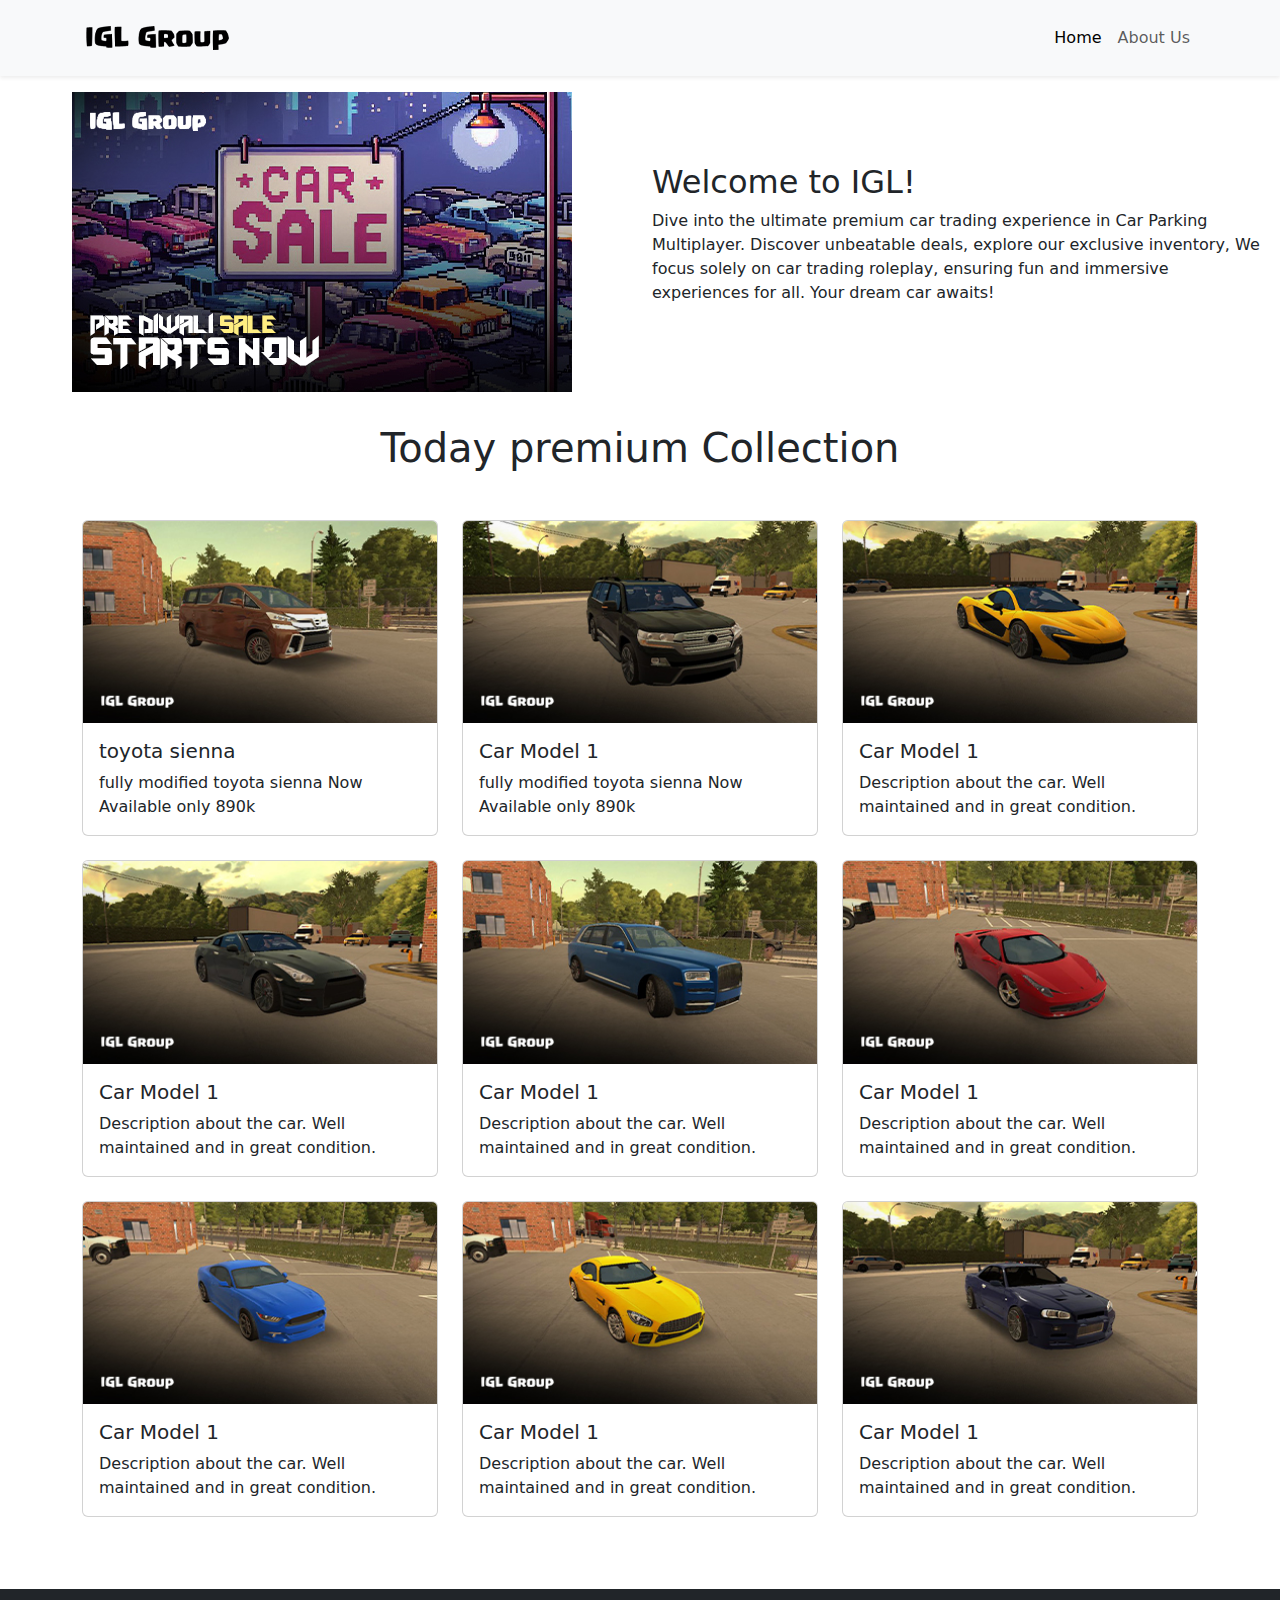
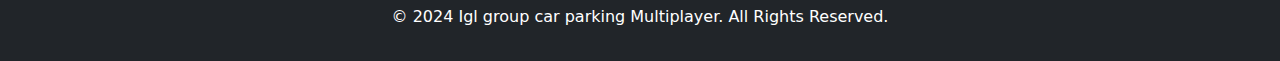
==== index.html @ 70cc962f "Update index.html" ====
<!DOCTYPE html>
<html lang="en">
<head>
  <meta charset="UTF-8">
  <meta name="google-site-verification" content="I8lq9rUm95ZLtL4LjqitVPjAAVcSzrdKgOOtCJ0Vs0A" />
  <meta name="viewport" content="width=device-width, initial-scale=1.0">
  <meta name="description" content="
  Welcome to IGL, your trusted car trading hub in Car Parking Multiplayer! Buy and sell premium vehicles at unbeatable prices. Read more....">
  <meta name="keywords" content="IGL car trading, Car Parking Multiplayer, Car enthusiast community, Roleplay car trading, Car trader roleplay, Car dealer game, Virtual car trader,">
  <title>IGL Premium Car Trading: Unbeatable Deals in Car Parking Multiplayer</title>
  <link href="https://cdn.jsdelivr.net/npm/bootstrap@5.3.0-alpha1/dist/css/bootstrap.min.css" rel="stylesheet">
  <link rel="stylesheet" href="css/styles.css">
  <!--Start of Tawk.to Script-->
  <script type="text/javascript">
  var Tawk_API=Tawk_API||{}, Tawk_LoadStart=new Date();
  (function(){
  var s1=document.createElement("script"),s0=document.getElementsByTagName("script")[0];
  s1.async=true;
  s1.src='https://embed.tawk.to/671a05fb4304e3196ad77f7e/1iauqeoj2';
  s1.charset='UTF-8';
  s1.setAttribute('crossorigin','*');
  s0.parentNode.insertBefore(s1,s0);
  })();
  </script>
<!--End of Tawk.to Script-->
</head>
<body>

  <!-- Header Section with Logo and Navigation -->
  <header>
    <nav class="navbar navbar-expand-lg navbar-light bg-light shadow-sm">
      <div class="container">
        <a class="navbar-brand" href="#">
          <img src="images/logo.png" alt="Logo" class="logo">
        </a>
        <button class="navbar-toggler" type="button" data-bs-toggle="collapse" data-bs-target="#navbarNav" aria-controls="navbarNav" aria-expanded="false" aria-label="Toggle navigation">
          <span class="navbar-toggler-icon"></span>
        </button>
        <div class="collapse navbar-collapse" id="navbarNav">
          <ul class="navbar-nav ms-auto">
            <li class="nav-item">
              <a class="nav-link active" aria-current="page" href="#">Home</a>
            </li>
            <li class="nav-item">
              <a class="nav-link" href="about.html">About Us</a>
            </li>
          </ul>
        </div>
      </div>
    </nav>
  </header>

  <!-- Advertisement Section with Image -->
  <div class="container-fluid p-3 mb-3 ad-section d-flex align-items-center justify-content-center">
    <div class="row align-items-center">
      <div class="col-md-6 text-center">
        <img src="images/ad.jpg" alt="Ad Image" class="ad-image img-fluid">
      </div>
      <div class="col-md-6 text-center text-md-start">
        <h2 class="ad-title">Welcome to IGL!</h2>
        <p class="ad-description">Dive into the ultimate premium car trading experience in Car Parking Multiplayer. Discover unbeatable deals, explore our exclusive inventory, We focus solely on car trading roleplay, ensuring fun and immersive experiences for all. Your dream car awaits!</p>
      </header></p>
      </div>
    </div>
  </div>

  <!-- Car Collection Section -->
  <div class="container">
    <h1 class="text-center mb-5">Today premium Collection</h1>
    <div class="row">

      <!-- Car Card Template -->
      <div class="col-md-4 mb-4">
        <div class="card hover-effect">
          <img src="images/image1.jpg" class="card-img-top" alt="Car Image">
          <div class="card-body">
            <h5 class="card-title">toyota sienna</h5>
            <p class="card-text">fully modified toyota sienna Now Available only 890k</p>
          </div>
        </div>
      </div>
      <div class="col-md-4 mb-4">
        <div class="card hover-effect">
          <img src="images/image2.jpg" class="card-img-top" alt="Car Image">
          <div class="card-body">
            <h5 class="card-title">Car Model 1</h5>
            <p class="card-text">fully modified toyota sienna Now Available only 890k</p>
          </div>
        </div>
      </div>
      <div class="col-md-4 mb-4">
        <div class="card hover-effect">
          <img src="images/image3.jpg" class="card-img-top" alt="Car Image">
          <div class="card-body">
            <h5 class="card-title">Car Model 1</h5>
            <p class="card-text">Description about the car. Well maintained and in great condition.</p>
          </div>
        </div>
      </div>
      <div class="col-md-4 mb-4">
        <div class="card hover-effect">
          <img src="images/image4.jpg" class="card-img-top" alt="Car Image">
          <div class="card-body">
            <h5 class="card-title">Car Model 1</h5>
            <p class="card-text">Description about the car. Well maintained and in great condition.</p>
            
          </div>
        </div>
      </div>
      <div class="col-md-4 mb-4">
        <div class="card hover-effect">
          <img src="images/image5.jpg" class="card-img-top" alt="Car Image">
          <div class="card-body">
            <h5 class="card-title">Car Model 1</h5>
            <p class="card-text">Description about the car. Well maintained and in great condition.</p>
          </div>
        </div>
      </div>
      <div class="col-md-4 mb-4">
        <div class="card hover-effect">
          <img src="images/image6.jpg" class="card-img-top" alt="Car Image">
          <div class="card-body">
            <h5 class="card-title">Car Model 1</h5>
            <p class="card-text">Description about the car. Well maintained and in great condition.</p>
          </div>
        </div>
      </div>
      <div class="col-md-4 mb-4">
        <div class="card hover-effect">
          <img src="images/image7.jpg" class="card-img-top" alt="Car Image">
          <div class="card-body">
            <h5 class="card-title">Car Model 1</h5>
            <p class="card-text">Description about the car. Well maintained and in great condition.</p>
          </div>
        </div>
      </div>
      <div class="col-md-4 mb-4">
        <div class="card hover-effect">
          <img src="images/image8.jpg" class="card-img-top" alt="Car Image">
          <div class="card-body">
            <h5 class="card-title">Car Model 1</h5>
            <p class="card-text">Description about the car. Well maintained and in great condition.</p>
          </div>
        </div>
      </div>
      <div class="col-md-4 mb-4">
        <div class="card hover-effect">
          <img src="images/image9.jpg" class="card-img-top" alt="Car Image">
          <div class="card-body">
            <h5 class="card-title">Car Model 1</h5>
            <p class="card-text">Description about the car. Well maintained and in great condition.</p>
          </div>
        </div>
      </div>
      <!-- Repeat this for 9 more car cards -->
      <!-- Car Card 2 to 10 would go here, you can just copy the template and change the car image and description accordingly -->

    </div>
  </div>

  <!-- Footer -->
  <footer class="bg-dark text-white text-center py-3 mt-5">
    <p>&copy; 2024 Igl group car parking Multiplayer. All Rights Reserved.</p>
  </footer>

  <script src="https://cdn.jsdelivr.net/npm/bootstrap@5.3.0-alpha1/dist/js/bootstrap.bundle.min.js"></script>
</body>
</html>
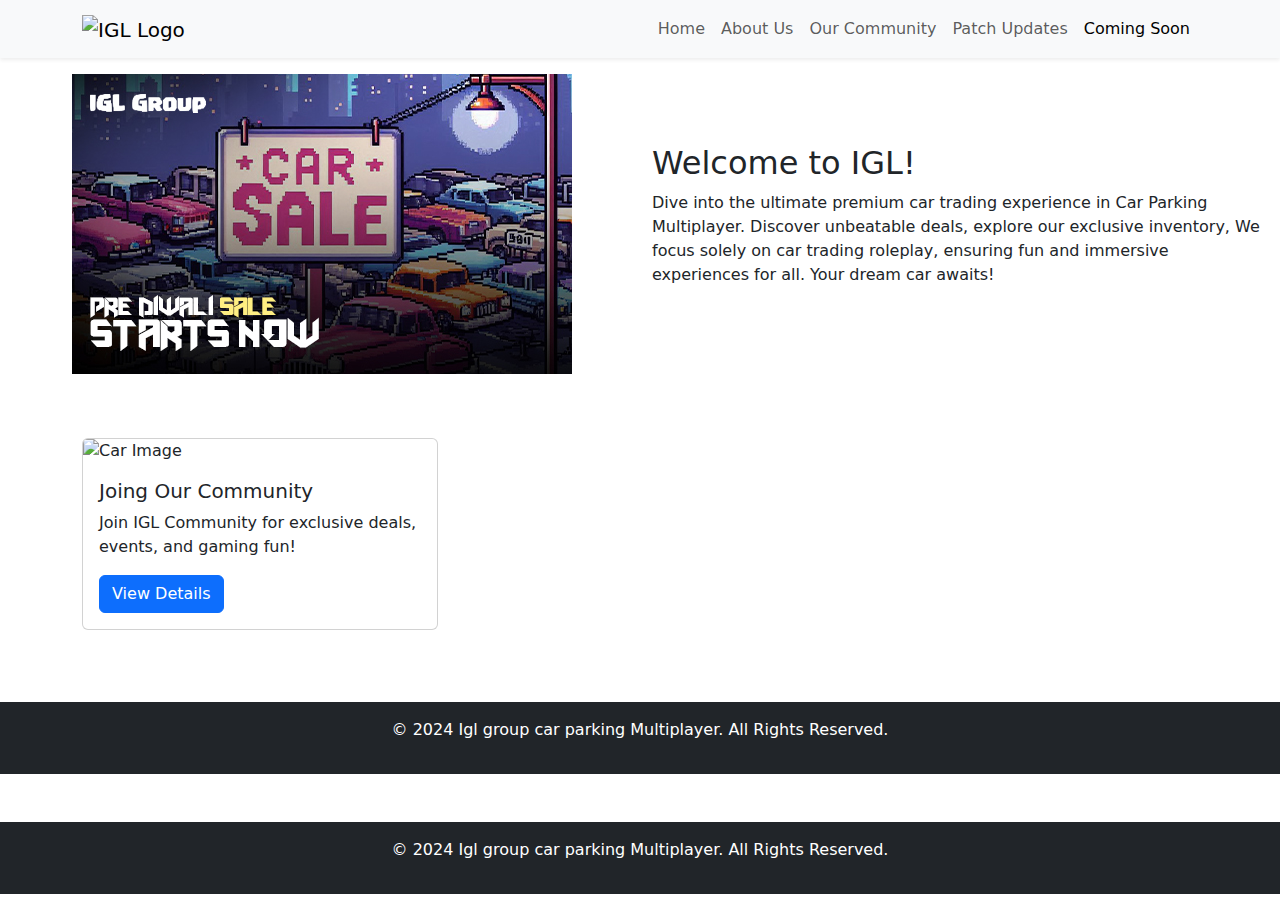
==== commit 7d9f27f0: "Update index.html" ====
--- a/index.html
+++ b/index.html
@@ -10,46 +10,37 @@
   <title>IGL Premium Car Trading: Unbeatable Deals in Car Parking Multiplayer</title>
   <link href="https://cdn.jsdelivr.net/npm/bootstrap@5.3.0-alpha1/dist/css/bootstrap.min.css" rel="stylesheet">
   <link rel="stylesheet" href="css/styles.css">
-  <!--Start of Tawk.to Script-->
-  <script type="text/javascript">
-  var Tawk_API=Tawk_API||{}, Tawk_LoadStart=new Date();
-  (function(){
-  var s1=document.createElement("script"),s0=document.getElementsByTagName("script")[0];
-  s1.async=true;
-  s1.src='https://embed.tawk.to/671a05fb4304e3196ad77f7e/1iauqeoj2';
-  s1.charset='UTF-8';
-  s1.setAttribute('crossorigin','*');
-  s0.parentNode.insertBefore(s1,s0);
-  })();
-  </script>
-<!--End of Tawk.to Script-->
 </head>
 <body>
-
-  <!-- Header Section with Logo and Navigation -->
-  <header>
-    <nav class="navbar navbar-expand-lg navbar-light bg-light shadow-sm">
-      <div class="container">
-        <a class="navbar-brand" href="#">
-          <img src="images/logo.png" alt="Logo" class="logo">
+  <nav class="navbar navbar-expand-lg navbar-light bg-light shadow-sm">
+    <div class="container">
+        <a class="navbar-brand" href="index.html">
+          <img src="images/igl-logo.png" alt="IGL Logo" class="logo" width="150">
         </a>
         <button class="navbar-toggler" type="button" data-bs-toggle="collapse" data-bs-target="#navbarNav" aria-controls="navbarNav" aria-expanded="false" aria-label="Toggle navigation">
-          <span class="navbar-toggler-icon"></span>
+            <span class="navbar-toggler-icon"></span>
         </button>
         <div class="collapse navbar-collapse" id="navbarNav">
-          <ul class="navbar-nav ms-auto">
-            <li class="nav-item">
-              <a class="nav-link active" aria-current="page" href="#">Home</a>
-            </li>
-            <li class="nav-item">
-              <a class="nav-link" href="about.html">About Us</a>
-            </li>
-          </ul>
+            <ul class="navbar-nav ms-auto">
+                <li class="nav-item">
+                    <a class="nav-link" href="index.html">Home</a>
+                </li>
+                <li class="nav-item">
+                  <a class="nav-link" href="about.html">About Us</a>
+                </li>
+                <li class="nav-item">
+                    <a class="nav-link" href="community.html">Our Community</a>
+                </li>
+                <li class="nav-item">
+                    <a class="nav-link" href="updates.html">Patch Updates</a>
+                </li>
+                <li class="nav-item">
+                    <a class="nav-link active" href="coming-soon.html">Coming Soon</a>
+                </li>
+            </ul>
         </div>
-      </div>
-    </nav>
-  </header>
-
+    </div>
+</nav>
   <!-- Advertisement Section with Image -->
   <div class="container-fluid p-3 mb-3 ad-section d-flex align-items-center justify-content-center">
     <div class="row align-items-center">
@@ -66,89 +57,17 @@
 
   <!-- Car Collection Section -->
   <div class="container">
-    <h1 class="text-center mb-5">Today premium Collection</h1>
+    <h1 class="text-center mb-5"></h1>
     <div class="row">
 
       <!-- Car Card Template -->
       <div class="col-md-4 mb-4">
         <div class="card hover-effect">
-          <img src="images/image1.jpg" class="card-img-top" alt="Car Image">
+          <img src="https://via.placeholder.com/350x200" class="card-img-top" alt="Car Image">
           <div class="card-body">
-            <h5 class="card-title">toyota sienna</h5>
-            <p class="card-text">fully modified toyota sienna Now Available only 890k</p>
-          </div>
-        </div>
-      </div>
-      <div class="col-md-4 mb-4">
-        <div class="card hover-effect">
-          <img src="images/image2.jpg" class="card-img-top" alt="Car Image">
-          <div class="card-body">
-            <h5 class="card-title">Car Model 1</h5>
-            <p class="card-text">fully modified toyota sienna Now Available only 890k</p>
-          </div>
-        </div>
-      </div>
-      <div class="col-md-4 mb-4">
-        <div class="card hover-effect">
-          <img src="images/image3.jpg" class="card-img-top" alt="Car Image">
-          <div class="card-body">
-            <h5 class="card-title">Car Model 1</h5>
-            <p class="card-text">Description about the car. Well maintained and in great condition.</p>
-          </div>
-        </div>
-      </div>
-      <div class="col-md-4 mb-4">
-        <div class="card hover-effect">
-          <img src="images/image4.jpg" class="card-img-top" alt="Car Image">
-          <div class="card-body">
-            <h5 class="card-title">Car Model 1</h5>
-            <p class="card-text">Description about the car. Well maintained and in great condition.</p>
-            
-          </div>
-        </div>
-      </div>
-      <div class="col-md-4 mb-4">
-        <div class="card hover-effect">
-          <img src="images/image5.jpg" class="card-img-top" alt="Car Image">
-          <div class="card-body">
-            <h5 class="card-title">Car Model 1</h5>
-            <p class="card-text">Description about the car. Well maintained and in great condition.</p>
-          </div>
-        </div>
-      </div>
-      <div class="col-md-4 mb-4">
-        <div class="card hover-effect">
-          <img src="images/image6.jpg" class="card-img-top" alt="Car Image">
-          <div class="card-body">
-            <h5 class="card-title">Car Model 1</h5>
-            <p class="card-text">Description about the car. Well maintained and in great condition.</p>
-          </div>
-        </div>
-      </div>
-      <div class="col-md-4 mb-4">
-        <div class="card hover-effect">
-          <img src="images/image7.jpg" class="card-img-top" alt="Car Image">
-          <div class="card-body">
-            <h5 class="card-title">Car Model 1</h5>
-            <p class="card-text">Description about the car. Well maintained and in great condition.</p>
-          </div>
-        </div>
-      </div>
-      <div class="col-md-4 mb-4">
-        <div class="card hover-effect">
-          <img src="images/image8.jpg" class="card-img-top" alt="Car Image">
-          <div class="card-body">
-            <h5 class="card-title">Car Model 1</h5>
-            <p class="card-text">Description about the car. Well maintained and in great condition.</p>
-          </div>
-        </div>
-      </div>
-      <div class="col-md-4 mb-4">
-        <div class="card hover-effect">
-          <img src="images/image9.jpg" class="card-img-top" alt="Car Image">
-          <div class="card-body">
-            <h5 class="card-title">Car Model 1</h5>
-            <p class="card-text">Description about the car. Well maintained and in great condition.</p>
+            <h5 class="card-title">Joing Our Community</h5>
+            <p class="card-text">Join IGL Community for exclusive deals, events, and gaming fun!</p>
+            <a href="https://teamigl.github.io/joincommunity/" class="btn btn-primary">View Details</a>
           </div>
         </div>
       </div>
@@ -163,6 +82,11 @@
     <p>&copy; 2024 Igl group car parking Multiplayer. All Rights Reserved.</p>
   </footer>
 
+  <!-- Footer -->
+  <footer class="bg-dark text-white text-center py-3 mt-5">
+    <p>&copy; 2024 Igl group car parking Multiplayer. All Rights Reserved.</p>
+  </footer>
+
   <script src="https://cdn.jsdelivr.net/npm/bootstrap@5.3.0-alpha1/dist/js/bootstrap.bundle.min.js"></script>
 </body>
 </html>
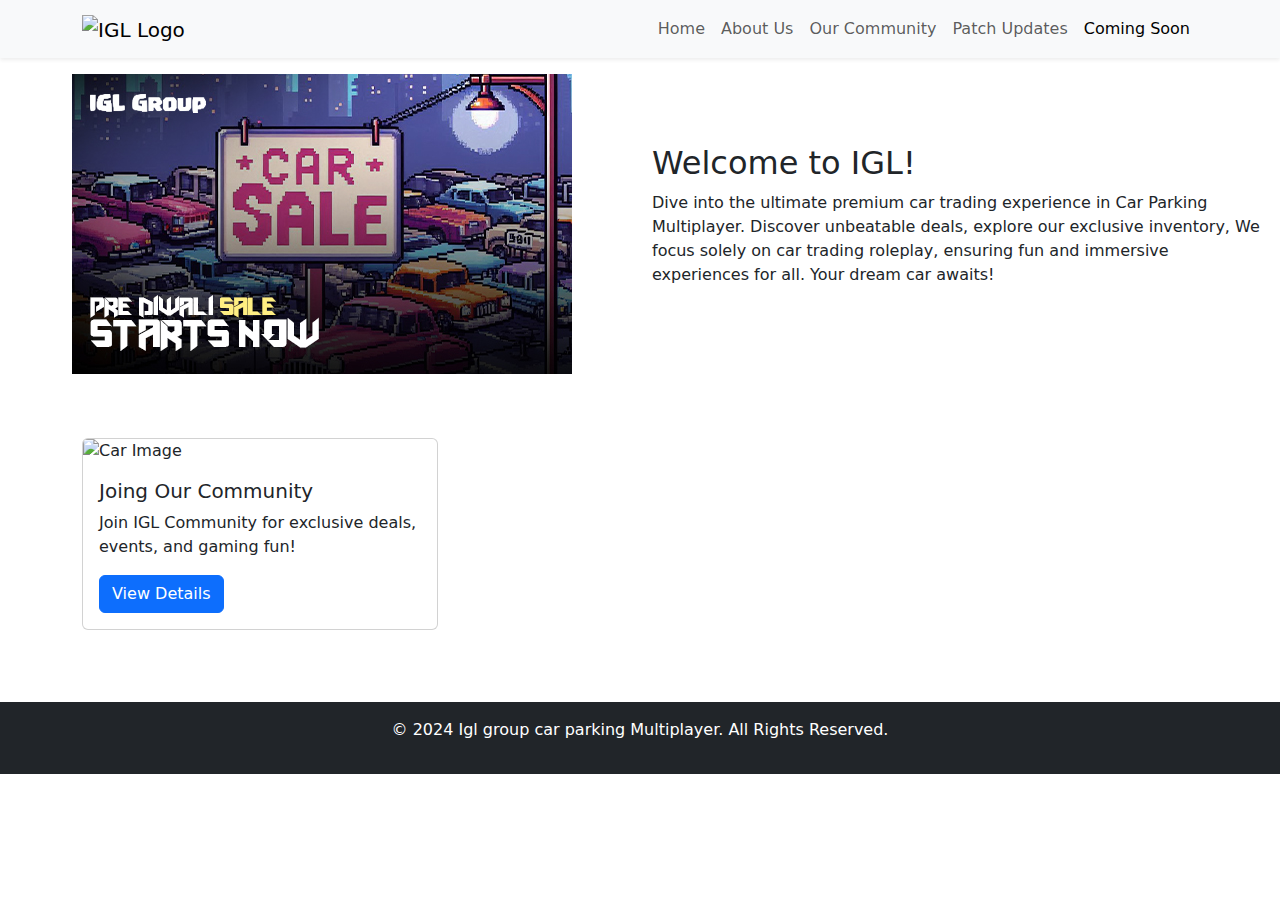
==== commit 6afa9676: "Update index.html" ====
--- a/index.html
+++ b/index.html
@@ -76,12 +76,6 @@
 
     </div>
   </div>
-
-  <!-- Footer -->
-  <footer class="bg-dark text-white text-center py-3 mt-5">
-    <p>&copy; 2024 Igl group car parking Multiplayer. All Rights Reserved.</p>
-  </footer>
-
   <!-- Footer -->
   <footer class="bg-dark text-white text-center py-3 mt-5">
     <p>&copy; 2024 Igl group car parking Multiplayer. All Rights Reserved.</p>
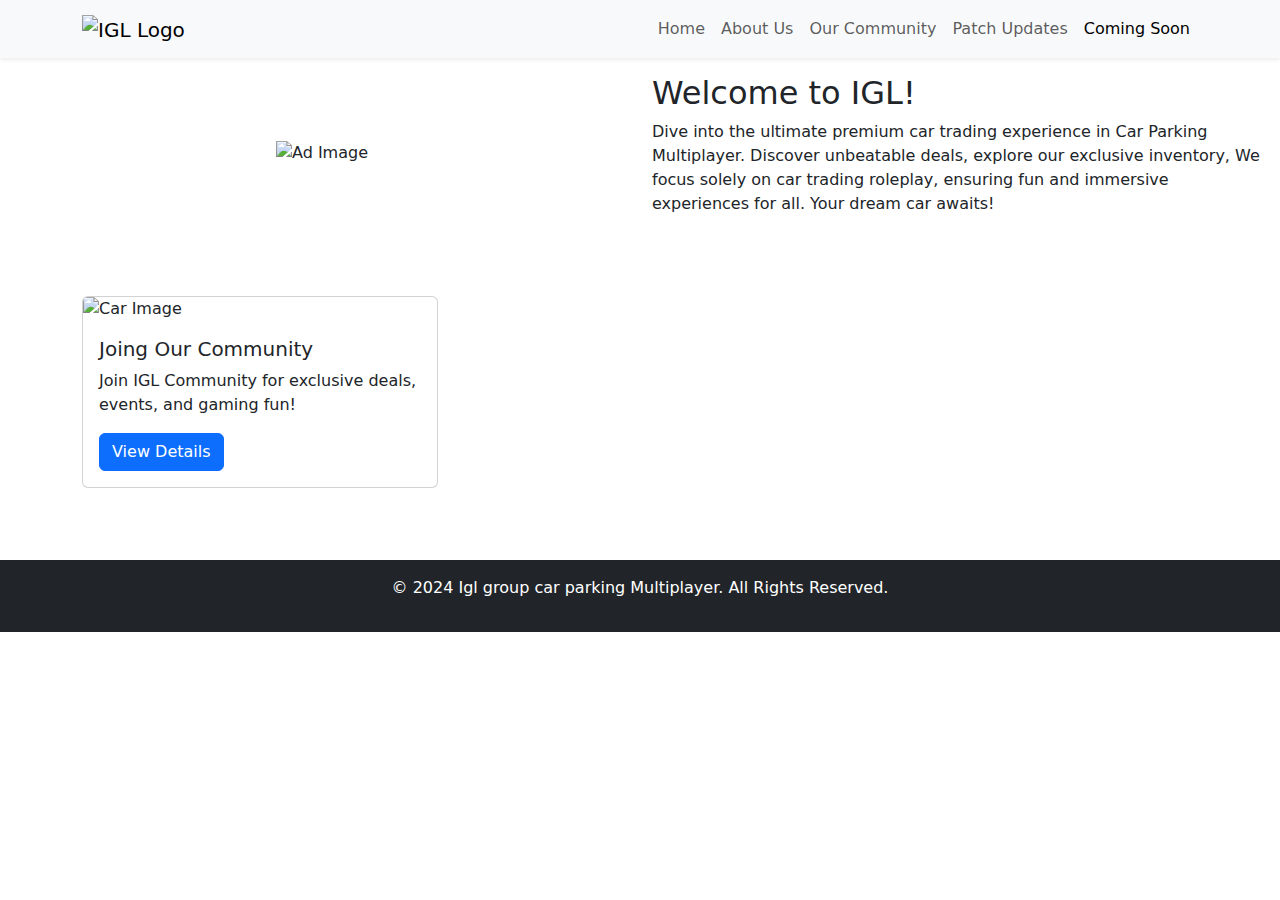
==== commit be9ef1a4: "Update index.html" ====
--- a/index.html
+++ b/index.html
@@ -6,7 +6,7 @@
   <meta name="viewport" content="width=device-width, initial-scale=1.0">
   <meta name="description" content="
   Welcome to IGL, your trusted car trading hub in Car Parking Multiplayer! Buy and sell premium vehicles at unbeatable prices. Read more....">
-  <meta name="keywords" content="IGL car trading, Car Parking Multiplayer, Car enthusiast community, Roleplay car trading, Car trader roleplay, Car dealer game, Virtual car trader,">
+  <meta name="keywords" content="car sales, buy cars online, IGL car collection, used cars, new cars for sale, car dealers, affordable cars, luxury cars, car deals, car trading, automotive sales, vehicle marketplace, car purchase, car models, car pricing, car simulator games, car dealership, online car shopping, IGL cars, car parking simulator" />
   <title>IGL Premium Car Trading: Unbeatable Deals in Car Parking Multiplayer</title>
   <link href="https://cdn.jsdelivr.net/npm/bootstrap@5.3.0-alpha1/dist/css/bootstrap.min.css" rel="stylesheet">
   <link rel="stylesheet" href="css/styles.css">
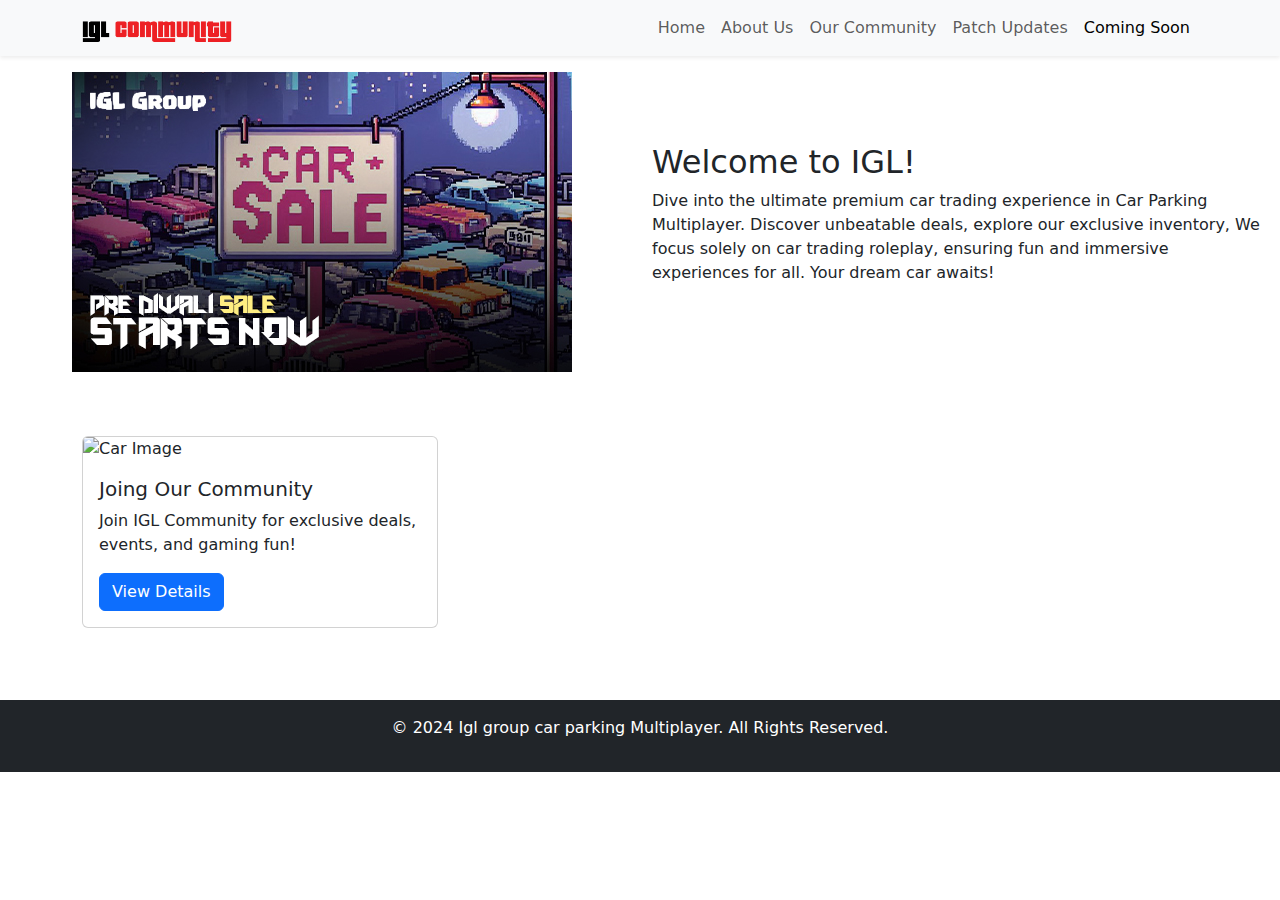
==== commit c6f189f0: "Update index.html" ====
--- a/index.html
+++ b/index.html
@@ -10,6 +10,19 @@
   <title>IGL Premium Car Trading: Unbeatable Deals in Car Parking Multiplayer</title>
   <link href="https://cdn.jsdelivr.net/npm/bootstrap@5.3.0-alpha1/dist/css/bootstrap.min.css" rel="stylesheet">
   <link rel="stylesheet" href="css/styles.css">
+  <!--Start of Tawk.to Script-->
+  <script type="text/javascript">
+  var Tawk_API=Tawk_API||{}, Tawk_LoadStart=new Date();
+  (function(){
+  var s1=document.createElement("script"),s0=document.getElementsByTagName("script")[0];
+  s1.async=true;
+  s1.src='https://embed.tawk.to/671a05fb4304e3196ad77f7e/1iauqeoj2';
+  s1.charset='UTF-8';
+  s1.setAttribute('crossorigin','*');
+  s0.parentNode.insertBefore(s1,s0);
+  })();
+  </script>
+<!--End of Tawk.to Script-->
 </head>
 <body>
   <nav class="navbar navbar-expand-lg navbar-light bg-light shadow-sm">
